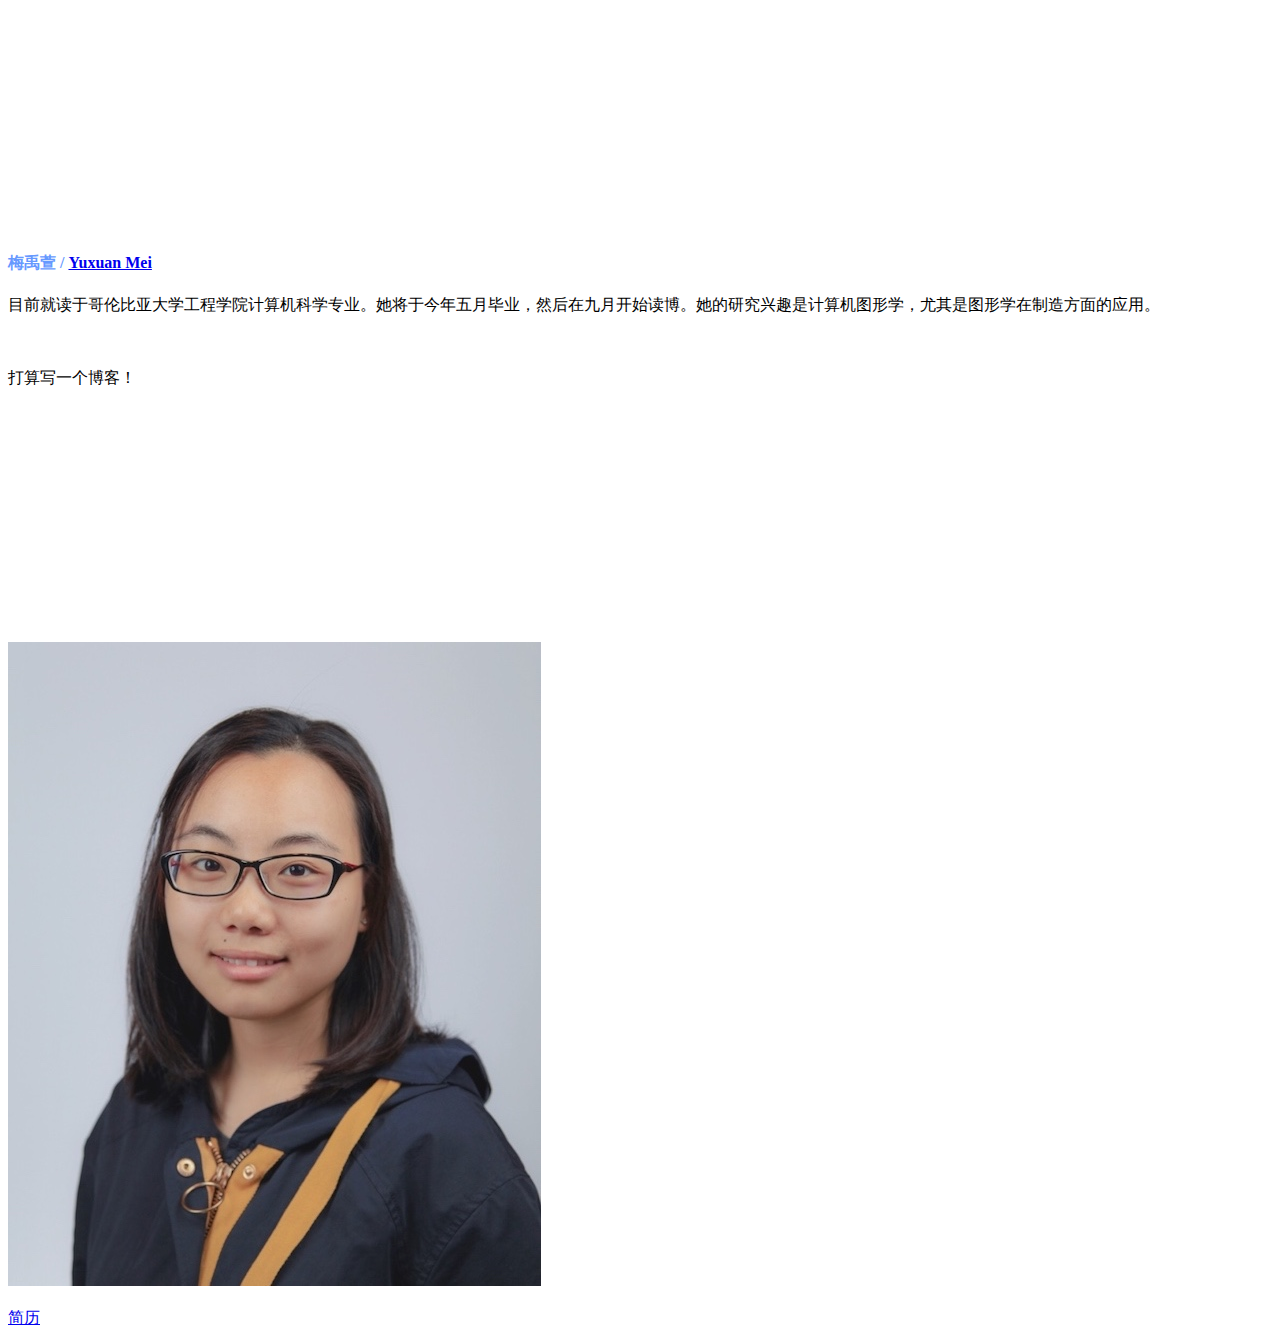
==== index_zh.html @ 47970d0f "add new works a and zh homepage" ====
<!DOCTYPE html>
<html lang="zh">
  <head>
    <!-- Basic Page Needs -->
    <meta charset="utf-8">
    <title> mei.yuxuan </title>
    <!-- Mobile Specific Metas -->
    <meta name="viewport" content="width=device-width, initial-scale=1">
    <!-- FONT -->
    <link href="//fonts.geekzu.org/css?family=Raleway:400,300,600" rel="stylesheet" type="text/css">
    <!-- CSS -->
    <link rel="stylesheet" href="css/normalize.css">
    <link rel="stylesheet" href="css/skeleton.css">
    <!-- Favicon -->
    <link rel="icon" type="image/png" href="images/favicon.ico">
  </head>
  <body>
    <!-- Primary Page Layout -->
    <div class="container">
      <div class="row">
        <div class="seven columns" style="margin-top: 20%">
          <h4 style="color: #6699ff;">梅禹萱 / <a href="index.html">Yuxuan Mei</a></h4>
          <p>目前就读于哥伦比亚大学工程学院计算机科学专业。她将于今年五月毕业，然后在九月开始读博。她的研究兴趣是计算机图形学，尤其是图形学在制造方面的应用。 </p>
          <br>
          <br>
          <h7>打算写一个博客！</h7>
        </div>
        <div class="four columns" style="margin-top: 20%">
          <img class="u-max-full-width u-pull-right" src="images/portrait.jpg"/>
        </div>
      </div>
      <br>
      <div class="row">
        <a href="files/简历.pdf"><div class="two columns">简历</div></a>
      </div>
    </div>
  <!-- End Document -->
  </body>
</html>
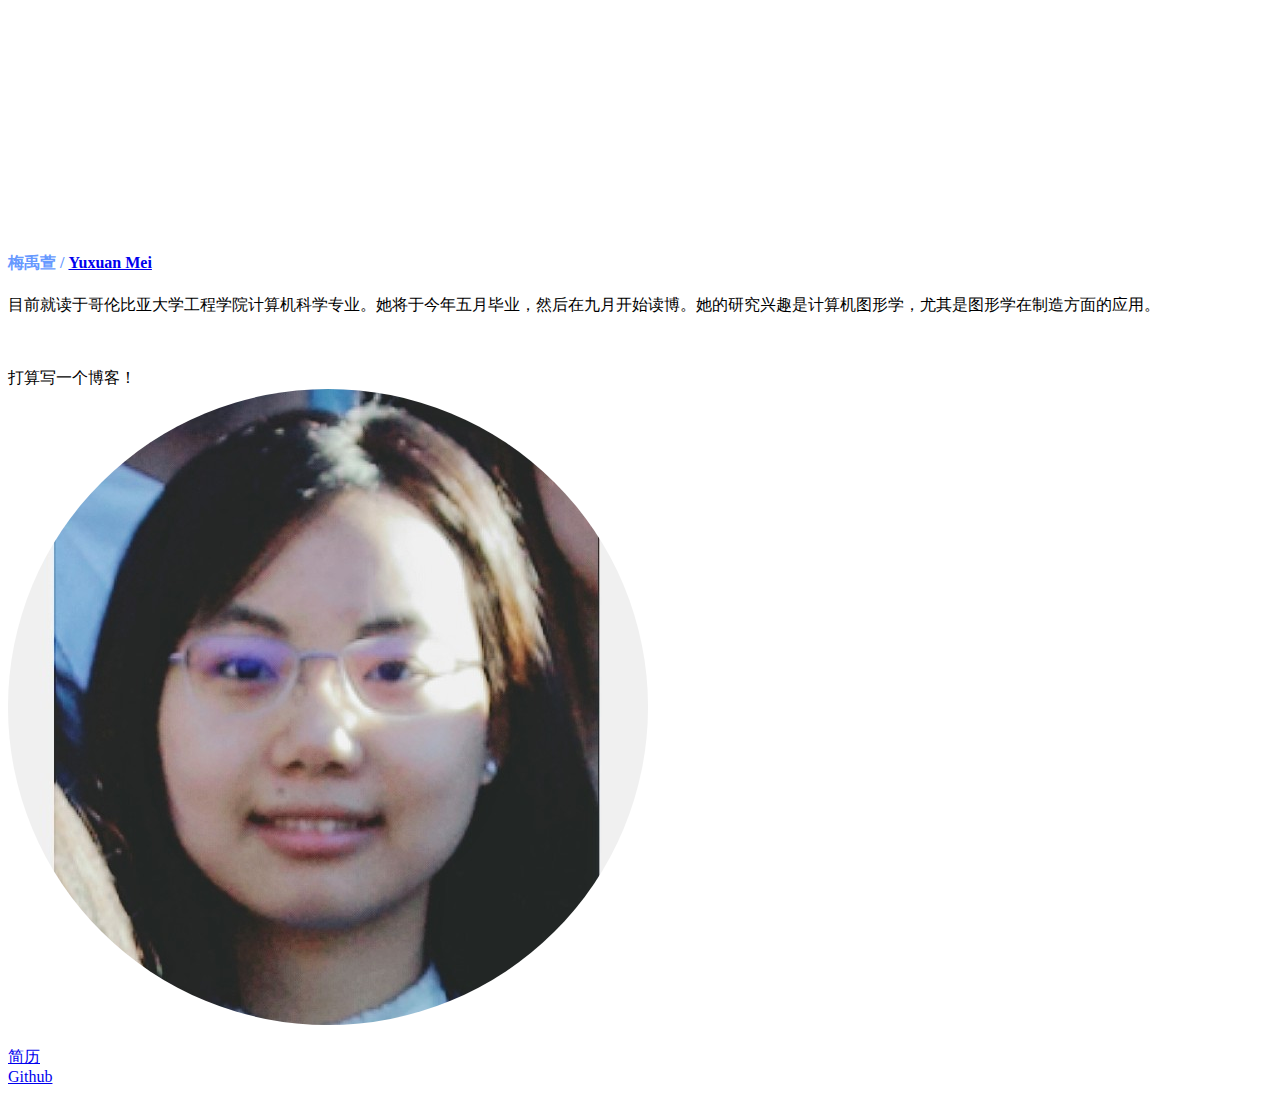
==== commit e6d353bc: "use grad pic as avatar" ====
--- a/index_zh.html
+++ b/index_zh.html
@@ -16,22 +16,23 @@
   </head>
   <body>
     <!-- Primary Page Layout -->
-    <div class="container">
+    <div class="container" style="margin-top: 20%">
       <div class="row">
-        <div class="seven columns" style="margin-top: 20%">
+        <div class="eight columns">
           <h4 style="color: #6699ff;">梅禹萱 / <a href="index.html">Yuxuan Mei</a></h4>
           <p>目前就读于哥伦比亚大学工程学院计算机科学专业。她将于今年五月毕业，然后在九月开始读博。她的研究兴趣是计算机图形学，尤其是图形学在制造方面的应用。 </p>
           <br>
           <br>
           <h7>打算写一个博客！</h7>
         </div>
-        <div class="four columns" style="margin-top: 20%">
-          <img class="u-max-full-width u-pull-right" src="images/portrait.jpg"/>
+        <div class="three columns">
+          <img class="u-max-full-width u-pull-right" style="border-radius: 50%" src="images/avatar.jpg"/>
         </div>
       </div>
       <br>
       <div class="row">
         <a href="files/简历.pdf"><div class="two columns">简历</div></a>
+        <a href="https://github.com/merlinyx"><div class="two columns">Github</div></a>
       </div>
     </div>
   <!-- End Document -->
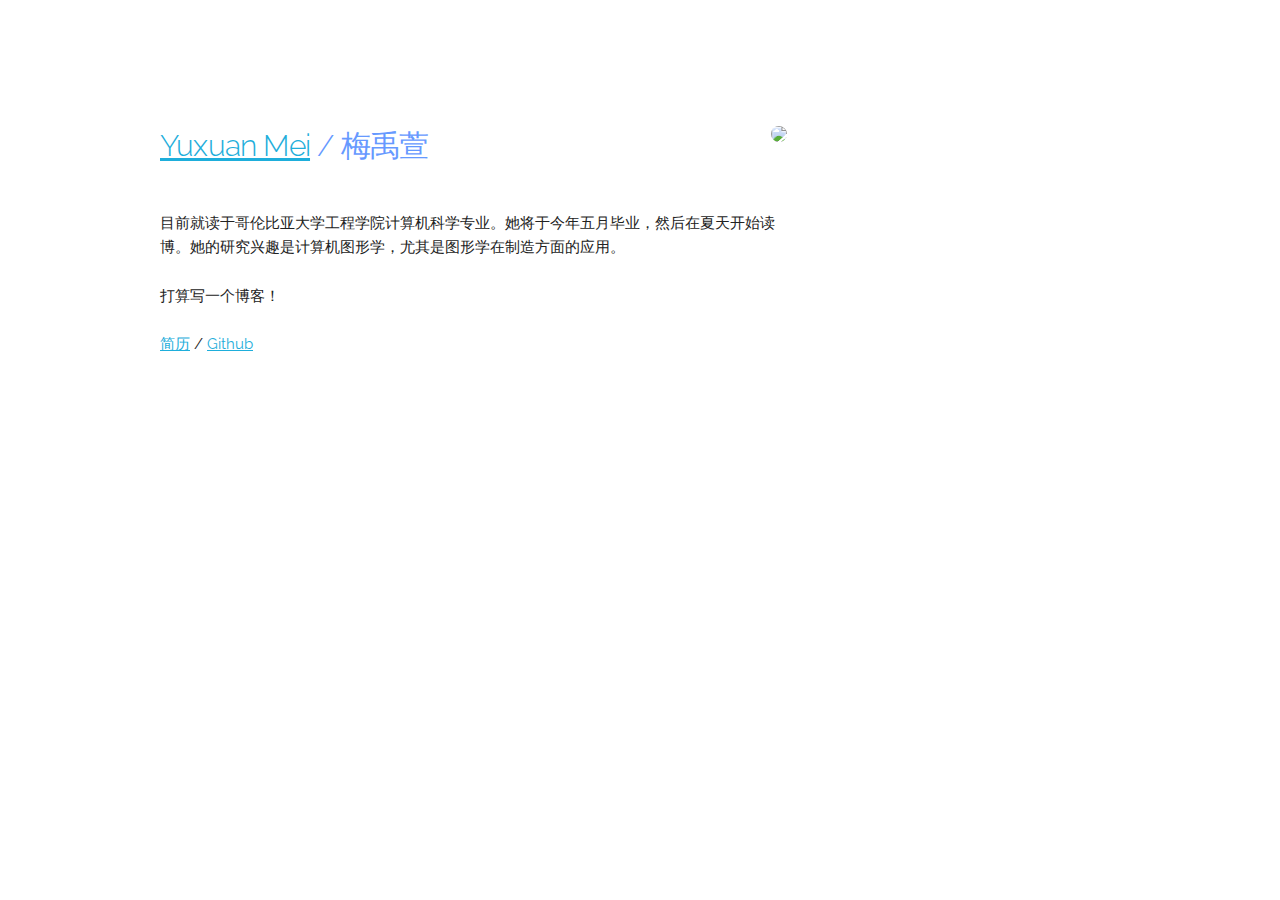
==== commit 48cfd414: "update formatting" ====
--- a/index_zh.html
+++ b/index_zh.html
@@ -1,5 +1,5 @@
 <!DOCTYPE html>
-<html lang="zh">
+<html lang="en">
   <head>
     <!-- Basic Page Needs -->
     <meta charset="utf-8">
@@ -7,7 +7,7 @@
     <!-- Mobile Specific Metas -->
     <meta name="viewport" content="width=device-width, initial-scale=1">
     <!-- FONT -->
-    <link href="//fonts.geekzu.org/css?family=Raleway:400,300,600" rel="stylesheet" type="text/css">
+    <link href="//fonts.googleapis.com/css?family=Raleway:400,300,600" rel="stylesheet" type="text/css">
     <!-- CSS -->
     <link rel="stylesheet" href="css/normalize.css">
     <link rel="stylesheet" href="css/skeleton.css">
@@ -16,23 +16,28 @@
   </head>
   <body>
     <!-- Primary Page Layout -->
-    <div class="container" style="margin-top: 20%">
+    <div class="container" style="margin-top: 10%">
       <div class="row">
-        <div class="eight columns">
-          <h4 style="color: #6699ff;">梅禹萱 / <a href="index.html">Yuxuan Mei</a></h4>
-          <p>目前就读于哥伦比亚大学工程学院计算机科学专业。她将于今年五月毕业，然后在九月开始读博。她的研究兴趣是计算机图形学，尤其是图形学在制造方面的应用。 </p>
-          <br>
-          <br>
-          <h7>打算写一个博客！</h7>
+        <div class="six columns">
+          <h4 style="color: #6699ff;"><a href="index.html">Yuxuan Mei</a> / 梅禹萱</h4>
         </div>
-        <div class="three columns">
-          <img class="u-max-full-width u-pull-right" style="border-radius: 50%" src="images/avatar.jpg"/>
+        <div class="two columns">
+          <img class="avatar" style="border-radius: 50%" src="images/avatar.jpeg"/>
         </div>
       </div>
       <br>
       <div class="row">
-        <a href="files/简历.pdf"><div class="two columns">简历</div></a>
-        <a href="https://github.com/merlinyx"><div class="two columns">Github</div></a>
+        <div class="eight columns">
+          <p>目前就读于哥伦比亚大学工程学院计算机科学专业。她将于今年五月毕业，然后在夏天开始读博。她的研究兴趣是计算机图形学，尤其是图形学在制造方面的应用。</p>
+          <h7>打算写一个博客！</h7>
+        </div>
+      </div>
+      <br>
+      <div class="row">
+        <div class="eight columns">
+          <a href="files/简历.pdf">简历</a> /
+          <a href="https://github.com/merlinyx">Github</a>
+        </div>
       </div>
     </div>
   <!-- End Document -->
--- a/css/skeleton.css
+++ b/css/skeleton.css
@@ -0,0 +1,429 @@
+/*
+* Skeleton V2.0.4
+* Copyright 2014, Dave Gamache
+* www.getskeleton.com
+* Free to use under the MIT license.
+* http://www.opensource.org/licenses/mit-license.php
+* 12/29/2014
+*/
+
+
+/* Table of contents
+––––––––––––––––––––––––––––––––––––––––––––––––––
+- Grid
+- Base Styles
+- Typography
+- Links
+- Buttons
+- Forms
+- Lists
+- Code
+- Tables
+- Spacing
+- Utilities
+- Clearing
+- Media Queries
+*/
+
+
+/* Grid
+–––––––––––––––––––––––––––––––––––––––––––––––––– */
+.container {
+  position: relative;
+  width: 100%;
+  max-width: 960px;
+  margin: 0 auto;
+  padding: 0 20px;
+  box-sizing: border-box; }
+.column,
+.columns {
+  width: 100%;
+  float: left;
+  box-sizing: border-box; }
+
+/* For devices larger than 400px */
+@media (min-width: 400px) {
+  .container {
+    width: 85%;
+    padding: 0; }
+}
+
+/* For devices larger than 550px */
+@media (min-width: 550px) {
+  .container {
+    width: 80%; }
+  .column,
+  .columns {
+    margin-left: 4%; }
+  .column:first-child,
+  .columns:first-child {
+    margin-left: 0; }
+
+  .one.column,
+  .one.columns                    { width: 4.66666666667%; }
+  .two.columns                    { width: 13.3333333333%; }
+  .three.columns                  { width: 22%;            }
+  .four.columns                   { width: 30.6666666667%; }
+  .five.columns                   { width: 39.3333333333%; }
+  .six.columns                    { width: 48%;            }
+  .seven.columns                  { width: 56.6666666667%; }
+  .eight.columns                  { width: 65.3333333333%; }
+  .nine.columns                   { width: 74.0%;          }
+  .ten.columns                    { width: 82.6666666667%; }
+  .eleven.columns                 { width: 91.3333333333%; }
+  .twelve.columns                 { width: 100%; margin-left: 0; }
+
+  .one-third.column               { width: 30.6666666667%; }
+  .two-thirds.column              { width: 65.3333333333%; }
+
+  .one-half.column                { width: 48%; }
+
+  /* Offsets */
+  .offset-by-one.column,
+  .offset-by-one.columns          { margin-left: 8.66666666667%; }
+  .offset-by-two.column,
+  .offset-by-two.columns          { margin-left: 17.3333333333%; }
+  .offset-by-three.column,
+  .offset-by-three.columns        { margin-left: 26%;            }
+  .offset-by-four.column,
+  .offset-by-four.columns         { margin-left: 34.6666666667%; }
+  .offset-by-five.column,
+  .offset-by-five.columns         { margin-left: 43.3333333333%; }
+  .offset-by-six.column,
+  .offset-by-six.columns          { margin-left: 52%;            }
+  .offset-by-seven.column,
+  .offset-by-seven.columns        { margin-left: 60.6666666667%; }
+  .offset-by-eight.column,
+  .offset-by-eight.columns        { margin-left: 69.3333333333%; }
+  .offset-by-nine.column,
+  .offset-by-nine.columns         { margin-left: 78.0%;          }
+  .offset-by-ten.column,
+  .offset-by-ten.columns          { margin-left: 86.6666666667%; }
+  .offset-by-eleven.column,
+  .offset-by-eleven.columns       { margin-left: 95.3333333333%; }
+
+  .offset-by-one-third.column,
+  .offset-by-one-third.columns    { margin-left: 34.6666666667%; }
+  .offset-by-two-thirds.column,
+  .offset-by-two-thirds.columns   { margin-left: 69.3333333333%; }
+
+  .offset-by-one-half.column,
+  .offset-by-one-half.columns     { margin-left: 52%; }
+
+}
+
+
+/* Base Styles
+–––––––––––––––––––––––––––––––––––––––––––––––––– */
+/* NOTE
+html is set to 62.5% so that all the REM measurements throughout Skeleton
+are based on 10px sizing. So basically 1.5rem = 15px :) */
+html {
+  font-size: 62.5%; }
+body {
+  font-size: 1.5em; /* currently ems cause chrome bug misinterpreting rems on body element */
+  line-height: 1.6;
+  font-weight: 400;
+  font-family: "Raleway", "HelveticaNeue", "Helvetica Neue", Helvetica, Arial, sans-serif;
+  color: #222; }
+
+
+/* Typography
+–––––––––––––––––––––––––––––––––––––––––––––––––– */
+h1, h2, h3, h4, h5, h6 {
+  margin-top: 0;
+  margin-bottom: 2rem;
+  font-weight: 300; }
+h1 { font-size: 4.0rem; line-height: 1.2;  letter-spacing: -.1rem;}
+h2 { font-size: 3.6rem; line-height: 1.25; letter-spacing: -.1rem; }
+h3 { font-size: 3.0rem; line-height: 1.3;  letter-spacing: -.1rem; }
+h4 { font-size: 2.4rem; line-height: 1.35; letter-spacing: -.08rem; }
+h5 { font-size: 1.8rem; line-height: 1.5;  letter-spacing: -.05rem; }
+h6 { font-size: 1.5rem; line-height: 1.6;  letter-spacing: 0; }
+
+/* Larger than phablet */
+@media (min-width: 550px) {
+  h1 { font-size: 5.0rem; }
+  h2 { font-size: 4.2rem; }
+  h3 { font-size: 3.6rem; }
+  h4 { font-size: 3.0rem; }
+  h5 { font-size: 2.4rem; }
+  h6 { font-size: 1.5rem; }
+}
+
+p {
+  margin-top: 0; }
+
+
+/* Links
+–––––––––––––––––––––––––––––––––––––––––––––––––– */
+a {
+  color: #1EAEDB; }
+a:hover {
+  color: #0FA0CE; }
+
+
+/* Buttons
+–––––––––––––––––––––––––––––––––––––––––––––––––– */
+.button,
+button,
+input[type="submit"],
+input[type="reset"],
+input[type="button"] {
+  display: inline-block;
+  height: 38px;
+  padding: 0 30px;
+  color: #555;
+  text-align: center;
+  font-size: 11px;
+  font-weight: 600;
+  line-height: 38px;
+  letter-spacing: .1rem;
+  text-transform: uppercase;
+  text-decoration: none;
+  white-space: nowrap;
+  background-color: transparent;
+  border-radius: 4px;
+  border: 1px solid #bbb;
+  cursor: pointer;
+  box-sizing: border-box; }
+.button:hover,
+button:hover,
+input[type="submit"]:hover,
+input[type="reset"]:hover,
+input[type="button"]:hover,
+.button:focus,
+button:focus,
+input[type="submit"]:focus,
+input[type="reset"]:focus,
+input[type="button"]:focus {
+  color: #333;
+  border-color: #888;
+  outline: 0; }
+.button.button-primary,
+button.button-primary,
+input[type="submit"].button-primary,
+input[type="reset"].button-primary,
+input[type="button"].button-primary {
+  color: #FFF;
+  background-color: #33C3F0;
+  border-color: #33C3F0; }
+.button.button-primary:hover,
+button.button-primary:hover,
+input[type="submit"].button-primary:hover,
+input[type="reset"].button-primary:hover,
+input[type="button"].button-primary:hover,
+.button.button-primary:focus,
+button.button-primary:focus,
+input[type="submit"].button-primary:focus,
+input[type="reset"].button-primary:focus,
+input[type="button"].button-primary:focus {
+  color: #FFF;
+  background-color: #1EAEDB;
+  border-color: #1EAEDB; }
+
+
+/* Forms
+–––––––––––––––––––––––––––––––––––––––––––––––––– */
+input[type="email"],
+input[type="number"],
+input[type="search"],
+input[type="text"],
+input[type="tel"],
+input[type="url"],
+input[type="password"],
+textarea,
+select {
+  height: 38px;
+  padding: 6px 10px; /* The 6px vertically centers text on FF, ignored by Webkit */
+  background-color: #fff;
+  border: 1px solid #D1D1D1;
+  border-radius: 4px;
+  box-shadow: none;
+  box-sizing: border-box; }
+/* Removes awkward default styles on some inputs for iOS */
+input[type="email"],
+input[type="number"],
+input[type="search"],
+input[type="text"],
+input[type="tel"],
+input[type="url"],
+input[type="password"],
+textarea {
+  -webkit-appearance: none;
+     -moz-appearance: none;
+          appearance: none; }
+textarea {
+  min-height: 65px;
+  padding-top: 6px;
+  padding-bottom: 6px; }
+input[type="email"]:focus,
+input[type="number"]:focus,
+input[type="search"]:focus,
+input[type="text"]:focus,
+input[type="tel"]:focus,
+input[type="url"]:focus,
+input[type="password"]:focus,
+textarea:focus,
+select:focus {
+  border: 1px solid #33C3F0;
+  outline: 0; }
+label,
+legend {
+  display: block;
+  margin-bottom: .5rem;
+  font-weight: 600; }
+fieldset {
+  padding: 0;
+  border-width: 0; }
+input[type="checkbox"],
+input[type="radio"] {
+  display: inline; }
+label > .label-body {
+  display: inline-block;
+  margin-left: .5rem;
+  font-weight: normal; }
+
+
+/* Lists
+–––––––––––––––––––––––––––––––––––––––––––––––––– */
+ul {
+  list-style: circle inside; }
+ol {
+  list-style: decimal inside; }
+ol, ul {
+  padding-left: 0;
+  margin-top: 0; }
+ul ul,
+ul ol,
+ol ol,
+ol ul {
+  margin: 1.5rem 0 1.5rem 3rem;
+  font-size: 90%; }
+li {
+  margin-bottom: 1rem; }
+
+
+/* Code
+–––––––––––––––––––––––––––––––––––––––––––––––––– */
+code {
+  padding: .2rem .5rem;
+  margin: 0 .2rem;
+  font-size: 90%;
+  white-space: nowrap;
+  background: #F1F1F1;
+  border: 1px solid #E1E1E1;
+  border-radius: 4px; }
+pre > code {
+  display: block;
+  padding: 1rem 1.5rem;
+  white-space: pre; }
+
+
+/* Tables
+–––––––––––––––––––––––––––––––––––––––––––––––––– */
+th,
+td {
+  padding: 12px 15px;
+  text-align: left;
+  border-bottom: 1px solid #E1E1E1; }
+th:first-child,
+td:first-child {
+  padding-left: 0; }
+th:last-child,
+td:last-child {
+  padding-right: 0; }
+
+
+/* Spacing
+–––––––––––––––––––––––––––––––––––––––––––––––––– */
+button,
+.button {
+  margin-bottom: 1rem; }
+input,
+textarea,
+select,
+fieldset {
+  margin-bottom: 1.5rem; }
+pre,
+blockquote,
+dl,
+figure,
+table,
+p,
+ul,
+ol,
+form {
+  margin-bottom: 2.5rem; }
+
+
+/* Utilities
+–––––––––––––––––––––––––––––––––––––––––––––––––– */
+.u-full-width {
+  width: 100%;
+  box-sizing: border-box; }
+.u-max-full-width {
+  max-width: 100%;
+  box-sizing: border-box; }
+.u-pull-right {
+  float: right; }
+.u-pull-left {
+  float: left; }
+
+
+/* Misc
+–––––––––––––––––––––––––––––––––––––––––––––––––– */
+hr {
+  margin-top: 3rem;
+  margin-bottom: 3.5rem;
+  border-width: 0;
+  border-top: 1px solid #E1E1E1; }
+
+
+/* Clearing
+–––––––––––––––––––––––––––––––––––––––––––––––––– */
+
+/* Self Clearing Goodness */
+.container:after,
+.row:after,
+.u-cf {
+  content: "";
+  display: table;
+  clear: both; }
+
+
+/* Media Queries
+–––––––––––––––––––––––––––––––––––––––––––––––––– */
+/*
+Note: The best way to structure the use of media queries is to create the queries
+near the relevant code. For example, if you wanted to change the styles for buttons
+on small devices, paste the mobile query code up in the buttons section and style it
+there.
+*/
+
+.avatar {
+  float: left;
+  max-width: 30%;
+  box-sizing: border-box;
+}
+
+/* Larger than mobile */
+@media (min-width: 400px) {}
+
+/* Larger than phablet (also point when grid becomes active) */
+@media (min-width: 550px) {
+  .avatar {
+    float: right;
+    max-width: 100%;
+    box-sizing: border-box;
+  }
+}
+
+/* Larger than tablet */
+@media (min-width: 750px) {}
+
+/* Larger than desktop */
+@media (min-width: 1000px) {}
+
+/* Larger than Desktop HD */
+@media (min-width: 1200px) {}
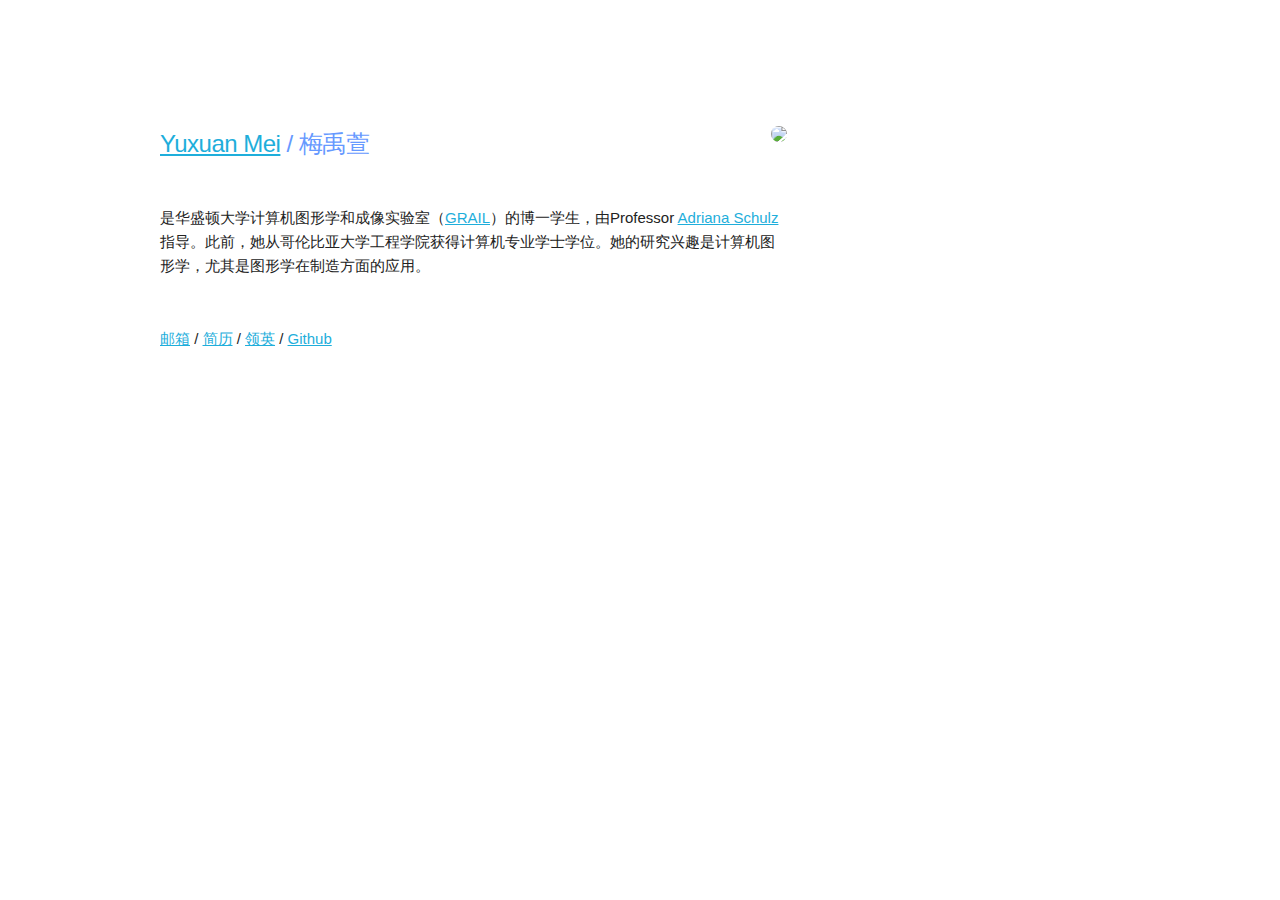
==== commit 45afdd45: "add blog; update resume" ====
--- a/index_zh.html
+++ b/index_zh.html
@@ -7,8 +7,8 @@
     <!-- Mobile Specific Metas -->
     <meta name="viewport" content="width=device-width, initial-scale=1">
     <!-- FONT -->
-    <link href="//fonts.googleapis.com/css?family=Raleway:400,300,600" rel="stylesheet" type="text/css">
-    <!-- CSS -->
+	<link href="https://fonts.googleapis.com/css?family=Noto+Sans+SC:100" rel="stylesheet">
+	<!-- CSS -->
     <link rel="stylesheet" href="css/normalize.css">
     <link rel="stylesheet" href="css/skeleton.css">
     <!-- Favicon -->
@@ -19,23 +19,24 @@
     <div class="container" style="margin-top: 10%">
       <div class="row">
         <div class="six columns">
-          <h4 style="color: #6699ff;"><a href="index.html">Yuxuan Mei</a> / 梅禹萱</h4>
+          <h5 style="color: #6699ff;"><a href="index.html">Yuxuan Mei</a> / 梅禹萱</h5>
         </div>
         <div class="two columns">
-          <img class="avatar" style="border-radius: 50%" src="images/avatar.jpeg"/>
+          <img class="avatar" style="border-radius: 50%" src="images/headshot.jpg"/>
         </div>
       </div>
       <br>
       <div class="row">
         <div class="eight columns">
-          <p>目前就读于哥伦比亚大学工程学院计算机科学专业。她将于今年五月毕业，然后在夏天开始读博。她的研究兴趣是计算机图形学，尤其是图形学在制造方面的应用。</p>
-          <h7>打算写一个博客！</h7>
+          <p>是华盛顿大学计算机图形学和成像实验室（<a href="https://grail.cs.washington.edu/">GRAIL</a>）的博一学生，由Professor <a href="http://homes.cs.washington.edu/~adriana/">Adriana Schulz</a>指导。此前，她从哥伦比亚大学工程学院获得计算机专业学士学位。她的研究兴趣是计算机图形学，尤其是图形学在制造方面的应用。</p>
         </div>
       </div>
       <br>
       <div class="row">
         <div class="eight columns">
+          <a href="mailto:ym2552@cs.washington.edu">邮箱</a> /
           <a href="files/简历.pdf">简历</a> /
+          <a href="https://www.linkedin.com/in/yuxuanmei/?locale=zh_CN">领英</a> /
           <a href="https://github.com/merlinyx">Github</a>
         </div>
       </div>
